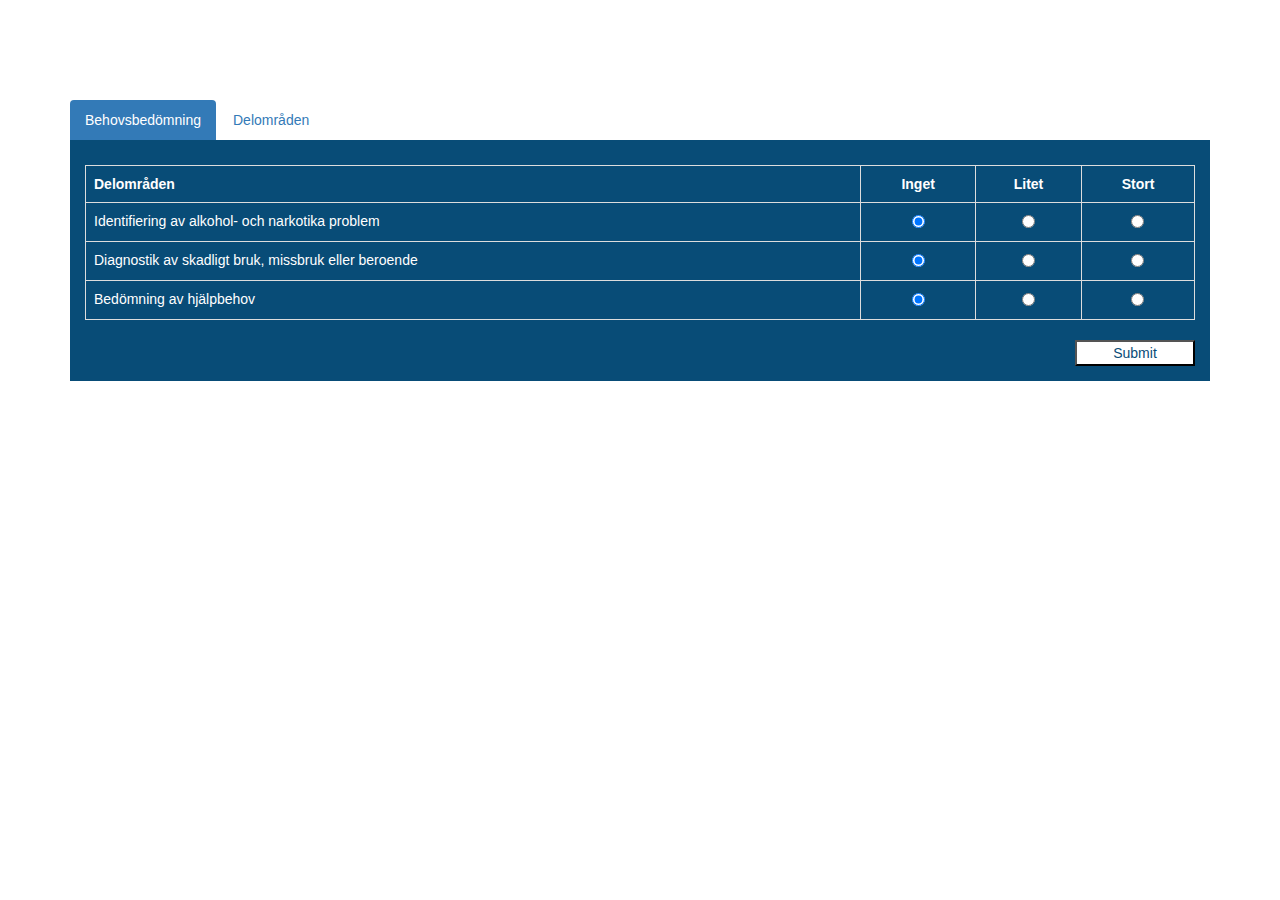
==== SoSApplication.WebApp/MainPage_Chef.html @ ddec098d "done with chief table" ====
﻿<!DOCTYPE html>
<html lang="sv-se">
<head>
    <title>Sos Application</title>
    <meta charset="utf-8" />
    <meta http-equiv="X-UA-Compatible" content="IE=edge" />
    <meta name="viewport" content="width=device-width, initial-scale=1.0" />
    <link rel="stylesheet" href="Content/bootstrap.css" />
    <link rel="stylesheet" href="Content/site.css" />
</head>
<body>
    <div class="container">
        <div id="navTabs" class="panel-group intropanel">
            <ul class="nav nav-pills">
                <li id="behovsbedomningnav" class="active">
                    <a href="#1b" data-toggle="tab">Behovsbedömning</a>
                </li>
                <li id="prioriteringnav">
                    <a href="#2b" data-toggle="tab">Delområden</a>
                </li>
            </ul>
            <div class="tab-content clearfix">
                <!-- Toggled tabpane 1b below -->
                <div class="tab-pane active" id="1b">
                    <div id="sos_form1">
                        <div class="ui-field-contain">
                            <!--to make labels and form elements look properly on wider screens-->
                            <table id="behovsbedomningTable" class="table table-bordered table-responsive" style="width:100%;">
                                <tr>
                                    <th>Delområden</th>
                                    <th class="options">Inget</th>
                                    <th class="options">Litet</th>
                                    <th class="options">Stort</th>
                                </tr>
                            </table>
                            <div class="pull-right">
                                <input class="button" id="submit_btn" type="submit" name="submit" value="Submit">
                            </div>
                        </div>
                    </div>
                </div>

                <!-- Toggled tabpane 1b below -->
                <div class="tab-pane" id="2b">
                    <div id="sos_form2">
                        <div class="ui-field-contain">
                            <table  id="prioriteringsTable" class="table table-bordered table-responsive cell-border" cellspacing="0" style="width:100%; table-layout:fixed" >
                                <tr>
                                    <th>Prioritering</th>
                                    <th class="gradering_insatskonsekvens">Gradering av konsekvens av om insats(er) uteblir</th>
                                    <th class="gradering_andelklienter">Gradering för andel klienter som berörs om instast(er) uteblir</th>
                                    <th class="gradering_kommentar">Kommentar</th>
                                </tr>
                            </table>
                        </div>
                    </div>
                </div>
            </div>
        </div>
    </div>

    <script src="Scripts/jquery-2.2.3.min.js"></script>
    <script src="Scripts/bootstrap.js"></script>
    <script src="Scripts/underscore-min.js"></script>
    <script src="Scripts/DataTables/jquery.dataTables.min.js"></script>
    <script src="js/app.js"></script>
    <script src="js/app2.js"></script>
</body>
</html>
---- SoSApplication.WebApp/Content/site.css ----
﻿body {
}

table{

}
.intropanel {
    position: relative;
    top: 100px;
}

.center-block {
    margin: 30px 20px 30px 20px;
}

.btns-intro {
    padding-top: 20px;
}


/*Navigation tabs style*/
#navTabs h3 {
    color: white;
    background-color: #428bca;
    padding: 5px 15px;
}

#navTabs .tab-content {
    color: white;
    background-color: #084c77;
    padding: 5px 15px;
}


.tab-pane.active {
    background-color: #084c77;
    margin-top: 20px;
}

#navTabs .nav-pills > li > a {
    border-radius: 4px 4px 0 0;
}

#submit_btn {
    background-color: white;
    color: #084c77;
    margin-bottom: 10px;
    width: 120px;
}

/*Table styles*/
table {
    width: 100%;
    border: solid;
}

tr td {
    border: solid;
}

.behovsbedomningTd{
    text-align: center;
}

.options {
    text-align: center;
}

.prioriteringsTableTr {
    border: 1px solid #ddd;
    padding: 8px;
}

.animated {
    -webkit-transition: height 0.2s;
    -moz-transition: height 0.2s;
    transition: height 0.2s;
}

@-moz-document url-prefix() {
    fieldset {
        display: table-cell;
    }
}

@media only screen and (min-width:960px) {
    /* styles for browsers larger than 960px; */
}

@media only screen and (min-width:1440px) {
    /* styles for browsers larger than 1440px; */
}

@media only screen and (min-width:2000px) {
    /* for sumo sized (mac) screens */
}

@media only screen and (max-device-width:480px) {
    /* styles for mobile browsers smaller than 480px; (iPhone) */

}

@media only screen and (device-width:768px) {
    /* default iPad screens */
}
/* different techniques for iPad screening */
@media only screen and (min-device-width:320px) and (max-device-width: 1024px) and (orientation:portrait) {
    /* For portrait layouts only */

    /*#navTabs .tab-content {
        width: 150%;
    }*/
}

@media only screen and (min-device-width: 481px) and (max-device-width: 1024px) and (orientation:landscape) {
    /* For landscape layouts only */
}
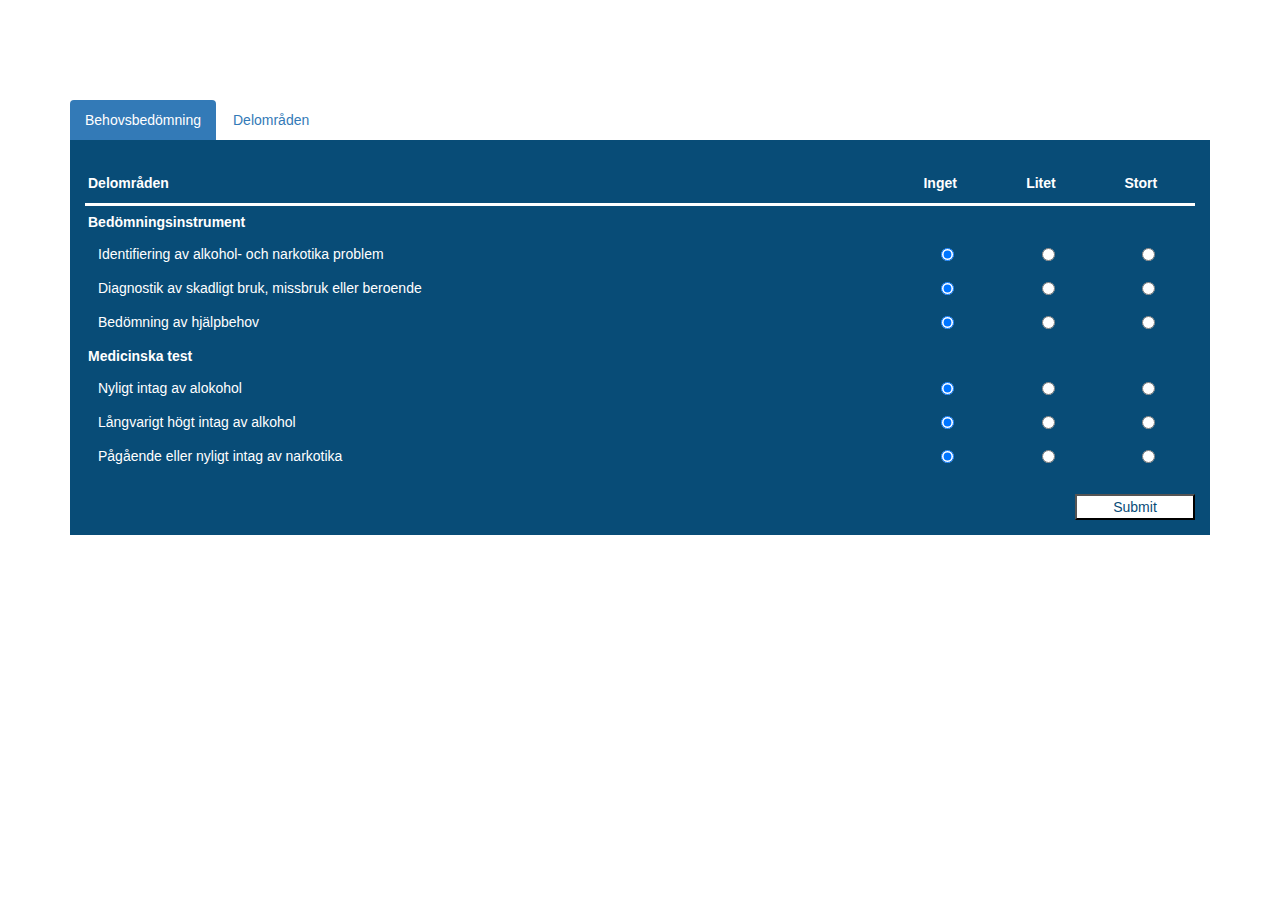
==== commit 1ef4c627: "creating json object works" ====
--- a/SoSApplication.WebApp/MainPage_Chef.html
+++ b/SoSApplication.WebApp/MainPage_Chef.html
@@ -5,8 +5,10 @@
     <meta charset="utf-8" />
     <meta http-equiv="X-UA-Compatible" content="IE=edge" />
     <meta name="viewport" content="width=device-width, initial-scale=1.0" />
+    <link rel="icon" href="data:;base64,iVBORw0KGgo=">
     <link rel="stylesheet" href="Content/bootstrap.css" />
     <link rel="stylesheet" href="Content/site.css" />
+    <script src="Scripts/p5.min.js"></script>
 </head>
 <body>
     <div class="container">
@@ -19,14 +21,14 @@
                     <a href="#2b" data-toggle="tab">Delområden</a>
                 </li>
             </ul>
-            <div class="tab-content clearfix">
+            <div class="tab-content clearfix word-wrap">
                 <!-- Toggled tabpane 1b below -->
                 <div class="tab-pane active" id="1b">
                     <div id="sos_form1">
                         <div class="ui-field-contain">
                             <!--to make labels and form elements look properly on wider screens-->
-                            <table id="behovsbedomningTable" class="table table-bordered table-responsive" style="width:100%;">
-                                <tr>
+                            <table id="behovsbedomningTable" class="table table-responsive" style="width:100%;">
+                                <tr class="trHeader">
                                     <th>Delområden</th>
                                     <th class="options">Inget</th>
                                     <th class="options">Litet</th>
@@ -34,7 +36,7 @@
                                 </tr>
                             </table>
                             <div class="pull-right">
-                                <input class="button" id="submit_btn" type="submit" name="submit" value="Submit">
+                                <input class="button" id="btn_submitChosenSubareas" type="submit" name="submit" value="Submit">
                             </div>
                         </div>
                     </div>
@@ -44,14 +46,18 @@
                 <div class="tab-pane" id="2b">
                     <div id="sos_form2">
                         <div class="ui-field-contain">
-                            <table  id="prioriteringsTable" class="table table-bordered table-responsive cell-border" cellspacing="0" style="width:100%; table-layout:fixed" >
-                                <tr>
+                            <table  id="prioriteringsTable" class="table table-responsive" style="width:100%" >
+                                <tr class="trHeader">
                                     <th>Prioritering</th>
-                                    <th class="gradering_insatskonsekvens">Gradering av konsekvens av om insats(er) uteblir</th>
-                                    <th class="gradering_andelklienter">Gradering för andel klienter som berörs om instast(er) uteblir</th>
-                                    <th class="gradering_kommentar">Kommentar</th>
+                                    <th class="options gradering_insatskonsekvens">Gradering av konsekvens av om insats(er) uteblir</th>
+                                    <th class="options gradering_andelklienter">Gradering för andel klienter som berörs om instast(er) uteblir</th>
+                                    <th class="options gradering_kommentar">Kommentar</th>
                                 </tr>
                             </table>
+                            <div class="pull-right">
+                                <input class="button" id="btn_submitGradedSubareas" type="submit" name="submitSubareas" value="Submit">
+                                <input class="button" id="btn_createReport" type="submit" name="createReport" value="Skapa Rapport">
+                            </div>
                         </div>
                     </div>
                 </div>
@@ -62,7 +68,7 @@
     <script src="Scripts/jquery-2.2.3.min.js"></script>
     <script src="Scripts/bootstrap.js"></script>
     <script src="Scripts/underscore-min.js"></script>
-    <script src="Scripts/DataTables/jquery.dataTables.min.js"></script>
+    <script src="Scripts/DataTables/jquery.dataTables.min.js"></script>   
     <script src="js/app.js"></script>
     <script src="js/app2.js"></script>
 </body>
--- a/SoSApplication.WebApp/Content/site.css
+++ b/SoSApplication.WebApp/Content/site.css
@@ -1,9 +1,6 @@
 ﻿body {
 }
 
-table{
-
-}
 .intropanel {
     position: relative;
     top: 100px;
@@ -16,6 +13,45 @@
 .btns-intro {
     padding-top: 20px;
 }
+
+p, label, h1, h2, h3, h4, th, a {
+    word-wrap: break-word;
+}
+
+/*tables css*/
+
+tbody {
+    border-style: hidden;
+}
+
+.table > tbody > tr > td {
+    padding: 6px 3px 6px 3px;
+}
+
+.table > tbody > tr > th {
+    padding-bottom: 10px;
+    padding-left: 3px;
+}
+
+.trHeader {
+    border-style: solid;
+}
+
+tr.item {
+    border-style: hidden;
+    text-indent: 10px;
+}
+
+.areaTd {
+    border-style: hidden;
+    font-weight: bold;
+}
+
+.behovsbedomningTd {
+    border-style: hidden;
+}
+
+
 
 
 /*Navigation tabs style*/
@@ -41,7 +77,7 @@
     border-radius: 4px 4px 0 0;
 }
 
-#submit_btn {
+.button {
     background-color: white;
     color: #084c77;
     margin-bottom: 10px;
@@ -58,7 +94,7 @@
     border: solid;
 }
 
-.behovsbedomningTd{
+.behovsbedomningTd {
     text-align: center;
 }
 
@@ -67,8 +103,18 @@
 }
 
 .prioriteringsTableTr {
-    border: 1px solid #ddd;
-    padding: 8px;
+    border-bottom-style: hidden;
+}
+
+.prioriteringsTableTdTitle {
+    padding-top: 15px;
+    border-right-style: hidden;
+}
+
+td.prioriteringsTableTd {
+    /*padding-top: 15px;
+    padding-left: 80px;*/
+    border-right-style: hidden;
 }
 
 .animated {
